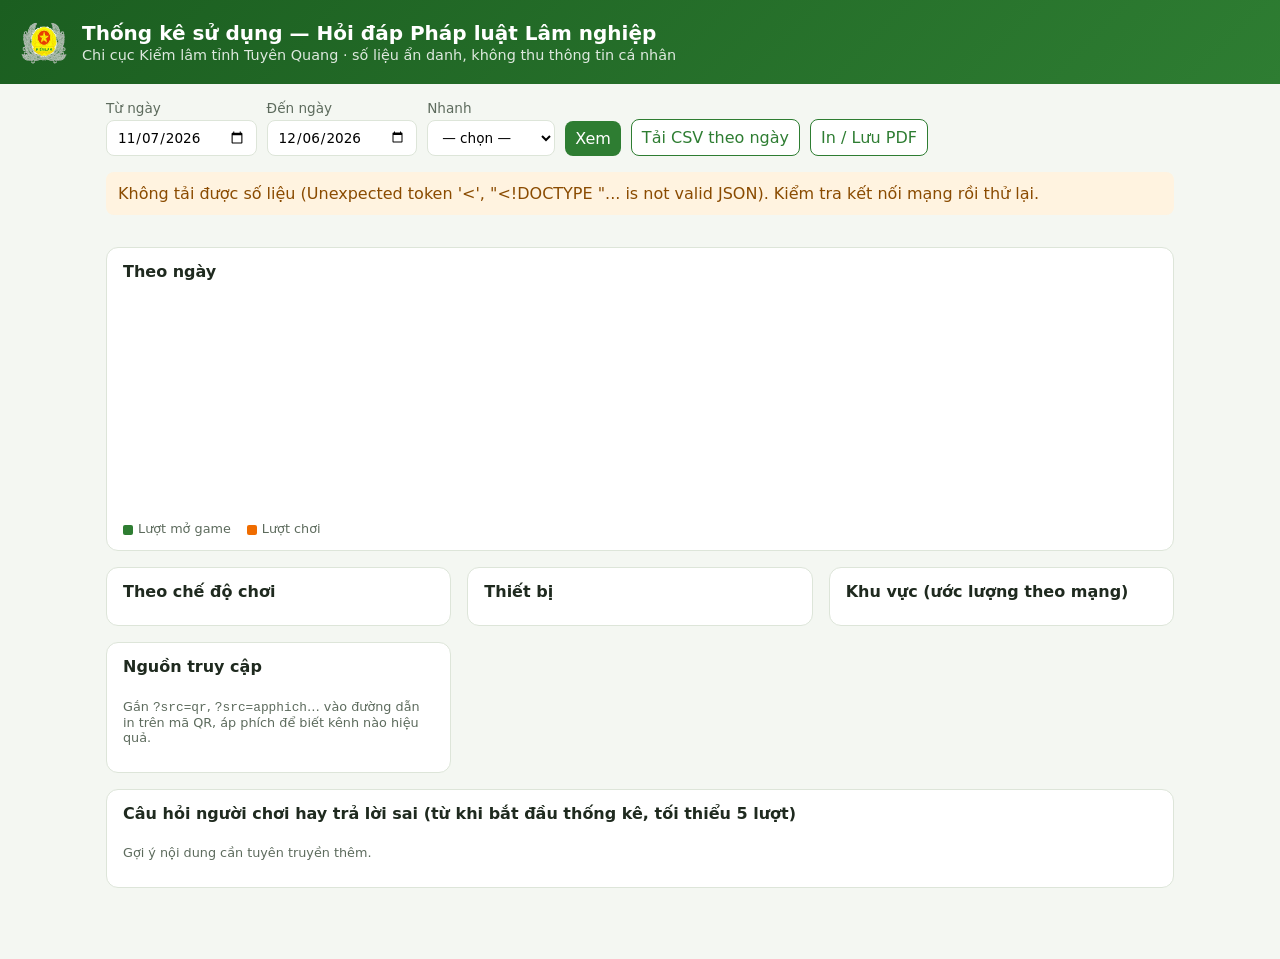
==== thongke.html @ 3b54ad27 "v1.1.0: Thêm thống kê lượt truy cập, lượt chơi (ẩn danh) - dem.js: bộ đếm phía trình duyệt, có hàng " ====
<!DOCTYPE html>
<html lang="vi">
<head>
<meta charset="UTF-8">
<meta name="viewport" content="width=device-width, initial-scale=1">
<meta name="robots" content="noindex">
<title>Thống kê — Hỏi đáp Pháp luật Lâm nghiệp</title>
<link rel="icon" type="image/png" href="LogoKiemlam.png">
<style>
  :root {
    --nen: #f4f7f2; --the: #ffffff; --chu: #1f2a1f; --phu: #5d6b5d; --vien: #dde5d9;
    --xanh: #2e7d32; --xanh-nhat: #a5d6a7; --cam: #ef6c00; --do: #c62828;
  }
  * { box-sizing: border-box; }
  body { margin: 0; font-family: system-ui, -apple-system, "Segoe UI", Roboto, Arial, sans-serif; background: var(--nen); color: var(--chu); }
  header { background: linear-gradient(135deg, #1b5e20, #2e7d32); color: #fff; padding: 18px 20px; display: flex; gap: 14px; align-items: center; flex-wrap: wrap; }
  header img { width: 48px; height: 48px; }
  header h1 { font-size: 1.25rem; margin: 0; }
  header p { margin: 2px 0 0; opacity: .85; font-size: .9rem; }
  main { max-width: 1100px; margin: 0 auto; padding: 16px; }
  .loc { display: flex; gap: 10px; flex-wrap: wrap; align-items: end; margin-bottom: 16px; }
  .loc label { font-size: .85rem; color: var(--phu); display: grid; gap: 4px; }
  .loc input, .loc button, .loc select { font: inherit; padding: 8px 10px; border: 1px solid var(--vien); border-radius: 8px; background: #fff; }
  .loc button { background: var(--xanh); color: #fff; border: 0; cursor: pointer; }
  .loc button.phu { background: #fff; color: var(--xanh); border: 1px solid var(--xanh); }
  .o { display: grid; grid-template-columns: repeat(auto-fit, minmax(160px, 1fr)); gap: 12px; margin-bottom: 16px; }
  .so { background: var(--the); border: 1px solid var(--vien); border-radius: 12px; padding: 14px; }
  .so b { display: block; font-size: 1.7rem; color: var(--xanh); font-variant-numeric: tabular-nums; }
  .so span { color: var(--phu); font-size: .85rem; }
  .so small { display: block; color: var(--phu); font-size: .75rem; margin-top: 4px; }
  section { background: var(--the); border: 1px solid var(--vien); border-radius: 12px; padding: 14px 16px; margin-bottom: 16px; }
  section h2 { font-size: 1rem; margin: 0 0 10px; }
  .luoi { display: grid; grid-template-columns: repeat(auto-fit, minmax(300px, 1fr)); gap: 16px; }
  .luoi section { margin: 0; }
  table { width: 100%; border-collapse: collapse; font-size: .9rem; }
  th, td { padding: 6px 8px; border-bottom: 1px solid var(--vien); text-align: left; vertical-align: top; }
  th { color: var(--phu); font-weight: 600; font-size: .8rem; }
  td.s { text-align: right; font-variant-numeric: tabular-nums; white-space: nowrap; }
  .thanh { height: 8px; background: var(--xanh-nhat); border-radius: 4px; }
  .bieudo { width: 100%; height: 220px; }
  .bieudo .cot { fill: var(--xanh); }
  .bieudo .cot2 { fill: var(--cam); }
  .bieudo text { font-size: 10px; fill: var(--phu); }
  .chuthich { display: flex; gap: 16px; font-size: .8rem; color: var(--phu); margin-top: 6px; }
  .chuthich i { display: inline-block; width: 10px; height: 10px; border-radius: 2px; margin-right: 5px; vertical-align: middle; }
  .bao { padding: 12px; border-radius: 8px; background: #fff3e0; color: #8a4b00; margin-bottom: 16px; display: none; }
  .nho { color: var(--phu); font-size: .8rem; }
  footer { text-align: center; color: var(--phu); font-size: .8rem; padding: 20px; }
  @media print { .loc { display: none; } body { background: #fff; } section, .so { break-inside: avoid; } }
</style>
</head>
<body>
<header>
  <img src="LogoKiemlam.png" alt="">
  <div>
    <h1>Thống kê sử dụng — Hỏi đáp Pháp luật Lâm nghiệp</h1>
    <p>Chi cục Kiểm lâm tỉnh Tuyên Quang · số liệu ẩn danh, không thu thông tin cá nhân</p>
  </div>
</header>
<main>
  <div class="loc">
    <label>Từ ngày <input type="date" id="tu"></label>
    <label>Đến ngày <input type="date" id="den"></label>
    <label>Nhanh
      <select id="nhanh">
        <option value="">— chọn —</option>
        <option value="7">7 ngày qua</option>
        <option value="30">30 ngày qua</option>
        <option value="thang">Tháng này</option>
        <option value="nam">Năm nay</option>
      </select>
    </label>
    <button id="xem">Xem</button>
    <button id="csv" class="phu">Tải CSV theo ngày</button>
    <button id="in" class="phu">In / Lưu PDF</button>
  </div>
  <div class="bao" id="bao"></div>

  <div class="o" id="o"></div>

  <section>
    <h2>Theo ngày</h2>
    <svg class="bieudo" id="bieudo" role="img" aria-label="Biểu đồ lượt mở game và lượt chơi theo ngày"></svg>
    <div class="chuthich"><span><i style="background:var(--xanh)"></i>Lượt mở game</span><span><i style="background:var(--cam)"></i>Lượt chơi</span></div>
  </section>

  <div class="luoi">
    <section><h2>Theo chế độ chơi</h2><table id="cheDo"></table></section>
    <section><h2>Thiết bị</h2><table id="thietBi"></table></section>
    <section><h2>Khu vực (ước lượng theo mạng)</h2><table id="vung"></table></section>
    <section><h2>Nguồn truy cập</h2><table id="nguon"></table>
      <p class="nho">Gắn <code>?src=qr</code>, <code>?src=apphich</code>… vào đường dẫn in trên mã QR, áp phích để biết kênh nào hiệu quả.</p></section>
  </div>

  <section style="margin-top:16px">
    <h2>Câu hỏi người chơi hay trả lời sai (từ khi bắt đầu thống kê, tối thiểu 5 lượt)</h2>
    <table id="cauSai"></table>
    <p class="nho">Gợi ý nội dung cần tuyên truyền thêm.</p>
  </section>
</main>
<footer id="chan"></footer>

<script src="questions_KL.js"></script>
<script src="question_ChuRung.js"></script>
<script src="question_CBLS.js"></script>
<script src="question_DVR.js"></script>
<script>
(function () {
  var TEN_CHE_DO = {
    kiemlam: 'Kiểm lâm', dan_tonghop: 'Nhân dân: Tổng hợp', dan_churung: 'Nhân dân: Chủ rừng',
    dan_cbls: 'Nhân dân: Kinh doanh, CBLS', dan_dvr: 'Nhân dân: Cơ sở nuôi ĐVR'
  };
  var TEN_THIET_BI = { mobile: 'Điện thoại', tablet: 'Máy tính bảng', desktop: 'Máy tính', 'khác': 'Không rõ' };
  var cauHoi = {}; // các bộ câu hỏi khai báo bằng const nên phải gọi tên trực tiếp
  try { if (typeof questions_KL !== 'undefined') questions_KL.forEach(function (q) { cauHoi[q.id] = q.question; }); } catch (e) {}
  try { if (typeof question_ChuRung !== 'undefined') question_ChuRung.forEach(function (q) { cauHoi[q.id] = q.question; }); } catch (e) {}
  try { if (typeof question_CBLS !== 'undefined') question_CBLS.forEach(function (q) { cauHoi[q.id] = q.question; }); } catch (e) {}
  try { if (typeof question_DVR !== 'undefined') question_DVR.forEach(function (q) { cauHoi[q.id] = q.question; }); } catch (e) {}

  var $ = function (id) { return document.getElementById(id); };
  var duLieu = null;
  function so(n) { return (Number(n) || 0).toLocaleString('vi-VN'); }
  function pt(a, b) { return b ? (100 * a / b).toFixed(1).replace('.', ',') + '%' : '—'; }
  function esc(s) { return String(s == null ? '' : s).replace(/[&<>"]/g, function (c) { return { '&': '&amp;', '<': '&lt;', '>': '&gt;', '"': '&quot;' }[c]; }); }
  function ngayVN(d) { var p = d.split('-'); return p[2] + '/' + p[1] + '/' + p[0]; }
  function homNay() { return new Date(Date.now() + 7 * 3600e3).toISOString().slice(0, 10); }
  function lui(d, n) { return new Date(Date.parse(d + 'T00:00:00Z') - n * 86400e3).toISOString().slice(0, 10); }

  function bang(el, dau, dong) {
    el.innerHTML = '<tr>' + dau.map(function (h, i) { return '<th' + (i ? ' class="s"' : '') + '>' + h + '</th>'; }).join('') + '</tr>' +
      (dong.length ? dong.map(function (r) { return '<tr>' + r.map(function (c, i) { return '<td' + (i ? ' class="s"' : '') + '>' + c + '</td>'; }).join('') + '</tr>'; }).join('')
        : '<tr><td colspan="' + dau.length + '" class="nho">Chưa có số liệu</td></tr>');
  }
  function bangTiLe(el, ds, ten) {
    var tong = ds.reduce(function (s, r) { return s + r.so; }, 0);
    bang(el, ['Tên', 'Lượt', 'Tỉ lệ'], ds.map(function (r) {
      return [esc(ten ? (ten[r.ten] || r.ten) : r.ten) + '<div class="thanh" style="width:' + (tong ? 100 * r.so / tong : 0) + '%"></div>', so(r.so), pt(r.so, tong)];
    }));
  }

  function veBieuDo(ds, tu, den) {
    var svg = $('bieudo'), W = svg.clientWidth || 800, H = 220, L = 36, B = 22, T = 8;
    var map = {}; ds.forEach(function (r) { map[r.day] = r; });
    var ngay = []; for (var d = tu; d <= den && ngay.length < 400; d = lui(d, -1)) ngay.push(d);
    var max = Math.max(1, Math.max.apply(null, ngay.map(function (d) { return (map[d] || {}).luot_mo || 0; })));
    var bw = (W - L) / ngay.length, h = H - B - T, out = '';
    for (var k = 0; k <= 4; k++) {
      var y = T + h - h * k / 4;
      out += '<line x1="' + L + '" x2="' + W + '" y1="' + y + '" y2="' + y + '" stroke="#e5ebe2"/>' +
        '<text x="' + (L - 4) + '" y="' + (y + 3) + '" text-anchor="end">' + Math.round(max * k / 4) + '</text>';
    }
    ngay.forEach(function (d, i) {
      var r = map[d] || {}, x = L + i * bw, a = (r.luot_mo || 0) / max * h, b = (r.luot_choi || 0) / max * h;
      var w = Math.max(1, bw * 0.42);
      out += '<rect class="cot" x="' + (x + bw * 0.08) + '" y="' + (T + h - a) + '" width="' + w + '" height="' + a + '"><title>' + ngayVN(d) + ': ' + (r.luot_mo || 0) + ' lượt mở</title></rect>';
      out += '<rect class="cot2" x="' + (x + bw * 0.5) + '" y="' + (T + h - b) + '" width="' + w + '" height="' + b + '"><title>' + ngayVN(d) + ': ' + (r.luot_choi || 0) + ' lượt chơi</title></rect>';
      var buoc = Math.ceil(ngay.length / 10);
      if (i % buoc === 0) out += '<text x="' + (x + bw / 2) + '" y="' + (H - 6) + '" text-anchor="middle">' + d.slice(8) + '/' + d.slice(5, 7) + '</text>';
    });
    svg.setAttribute('viewBox', '0 0 ' + W + ' ' + H);
    svg.innerHTML = out;
  }

  function hien(j) {
    duLieu = j;
    var t = j.tong || {}, a = j.tu_dau || {};
    var o = [
      ['Lượt mở game', so(t.luot_mo), 'Từ đầu: ' + so(a.luot_mo)],
      ['Người dùng (ước tính)', so(t.khach), 'Từ đầu: ' + so(a.khach)],
      ['Lượt chơi', so(t.luot_choi), 'Từ đầu: ' + so(a.luot_choi)],
      ['Chơi hết lượt', so(t.hoan_thanh), 'Tỉ lệ: ' + pt(t.hoan_thanh, t.luot_choi)],
      ['Câu đã trả lời', so(t.cau_tra_loi), 'Đúng: ' + pt(t.cau_dung, t.cau_tra_loi)],
      ['Điểm TB (lượt hoàn thành)', t.diem_tb == null ? '—' : Number(t.diem_tb).toFixed(1).replace('.', ',') + '/20', '']
    ];
    $('o').innerHTML = o.map(function (x) { return '<div class="so"><span>' + x[0] + '</span><b>' + x[1] + '</b><small>' + x[2] + '</small></div>'; }).join('');
    veBieuDo(j.theo_ngay || [], j.tu, j.den);
    bang($('cheDo'), ['Chế độ', 'Lượt chơi', 'Hết lượt', 'Điểm TB'], (j.theo_che_do || []).map(function (r) {
      return [esc(TEN_CHE_DO[r.mode] || r.mode || 'Không rõ'), so(r.luot_choi), so(r.hoan_thanh), r.diem_tb == null ? '—' : Number(r.diem_tb).toFixed(1).replace('.', ',')];
    }));
    bangTiLe($('thietBi'), j.theo_thiet_bi || [], TEN_THIET_BI);
    bangTiLe($('vung'), j.theo_vung || []);
    bangTiLe($('nguon'), j.theo_nguon || []);
    bang($('cauSai'), ['Câu hỏi', 'Lượt gặp', 'Tỉ lệ sai'], (j.cau_hay_sai || []).map(function (r) {
      return ['<b>' + esc(r.qid) + '</b> ' + esc(cauHoi[r.qid] || ''), so(r.shown), String(r.ti_le_sai).replace('.', ',') + '%'];
    }));
    $('chan').textContent = 'Số liệu từ ' + ngayVN(j.tu) + ' đến ' + ngayVN(j.den) +
      (a.tu_ngay ? ' · bắt đầu thống kê ' + ngayVN(a.tu_ngay) : '') + ' · cập nhật ' + new Date(j.cap_nhat).toLocaleString('vi-VN');
  }

  function tai() {
    var tu = $('tu').value, den = $('den').value;
    $('bao').style.display = 'none';
    fetch('/api/thong-ke?tu=' + tu + '&den=' + den)
      .then(function (r) { return r.json(); })
      .then(function (j) { if (!j.ok) throw new Error(j.error || 'lỗi'); hien(j); })
      .catch(function (e) {
        $('bao').textContent = 'Không tải được số liệu (' + e.message + '). Kiểm tra kết nối mạng rồi thử lại.';
        $('bao').style.display = 'block';
      });
  }

  $('den').value = homNay(); $('tu').value = lui(homNay(), 29);
  $('xem').onclick = tai;
  $('nhanh').onchange = function () {
    var v = this.value, h = homNay();
    if (!v) return;
    $('den').value = h;
    $('tu').value = v === 'thang' ? h.slice(0, 8) + '01' : v === 'nam' ? h.slice(0, 5) + '01-01' : lui(h, Number(v) - 1);
    tai();
  };
  $('in').onclick = function () { window.print(); };
  $('csv').onclick = function () {
    if (!duLieu) return;
    var dong = [['Ngày', 'Lượt mở game', 'Người dùng', 'Lượt chơi', 'Chơi hết lượt']];
    (duLieu.theo_ngay || []).forEach(function (r) { dong.push([ngayVN(r.day), r.luot_mo, r.khach, r.luot_choi, r.hoan_thanh]); });
    var csv = '﻿' + dong.map(function (r) { return r.join(','); }).join('\r\n');
    var a = document.createElement('a');
    a.href = URL.createObjectURL(new Blob([csv], { type: 'text/csv;charset=utf-8' }));
    a.download = 'thong-ke-hoi-dap-' + duLieu.tu + '_' + duLieu.den + '.csv';
    a.click();
  };
  window.addEventListener('resize', function () { if (duLieu) veBieuDo(duLieu.theo_ngay || [], duLieu.tu, duLieu.den); });
  tai();
})();
</script>
</body>
</html>
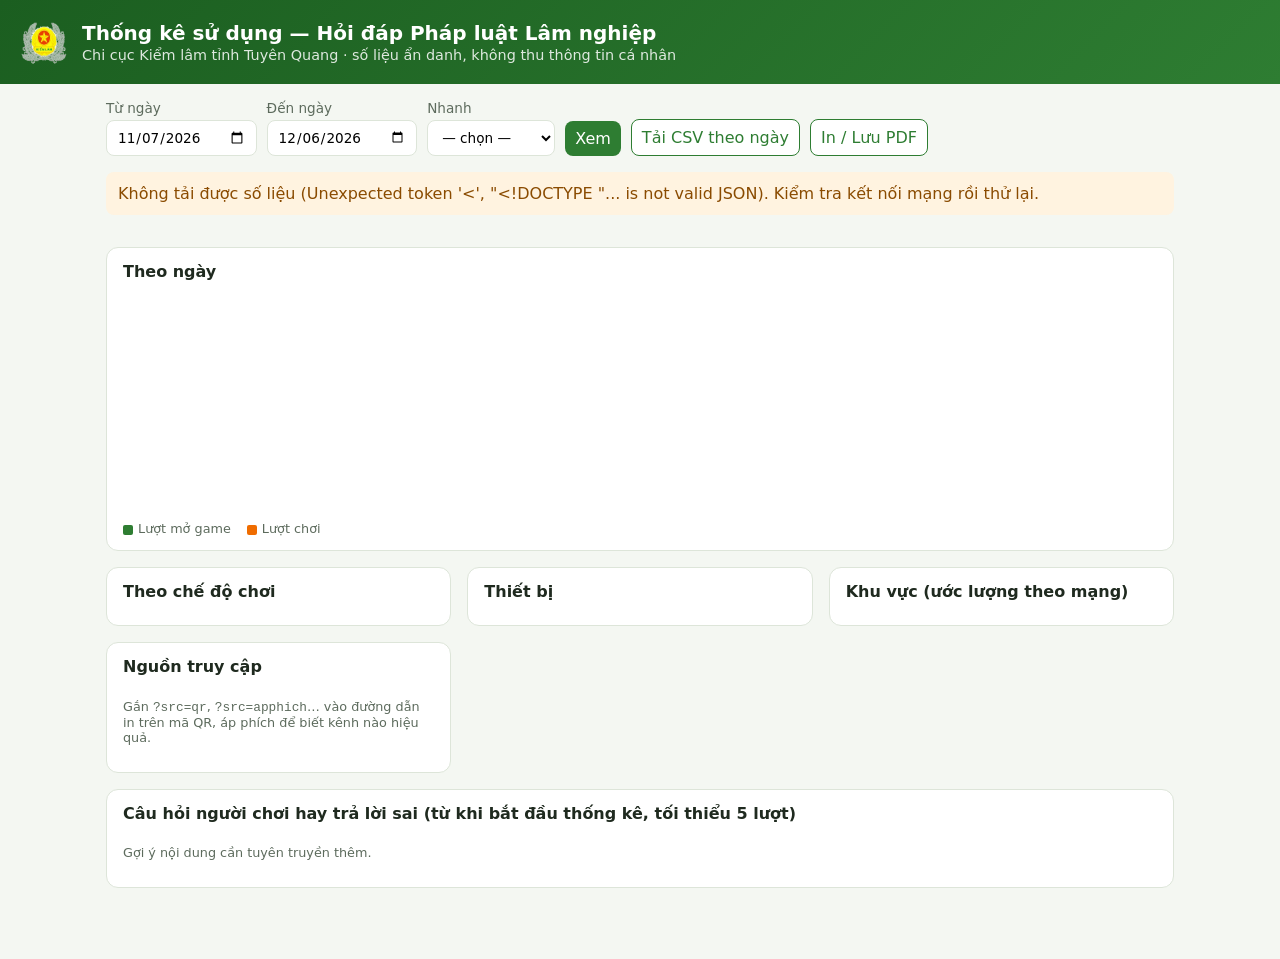
==== commit ba35d0ae: "v1.2.0: Nhẹ hơn, chơi được khi mất mạng, cài như ứng dụng - Ảnh thu về đúng cỡ hiển thị, chuyển WebP" ====
--- a/thongke.html
+++ b/thongke.html
@@ -5,7 +5,7 @@
 <meta name="viewport" content="width=device-width, initial-scale=1">
 <meta name="robots" content="noindex">
 <title>Thống kê — Hỏi đáp Pháp luật Lâm nghiệp</title>
-<link rel="icon" type="image/png" href="LogoKiemlam.png">
+<link rel="icon" type="image/png" href="favicon-32.png">
 <style>
   :root {
     --nen: #f4f7f2; --the: #ffffff; --chu: #1f2a1f; --phu: #5d6b5d; --vien: #dde5d9;
@@ -51,7 +51,7 @@
 </head>
 <body>
 <header>
-  <img src="LogoKiemlam.png" alt="">
+  <img src="LogoKiemlam.webp" alt="">
   <div>
     <h1>Thống kê sử dụng — Hỏi đáp Pháp luật Lâm nghiệp</h1>
     <p>Chi cục Kiểm lâm tỉnh Tuyên Quang · số liệu ẩn danh, không thu thông tin cá nhân</p>
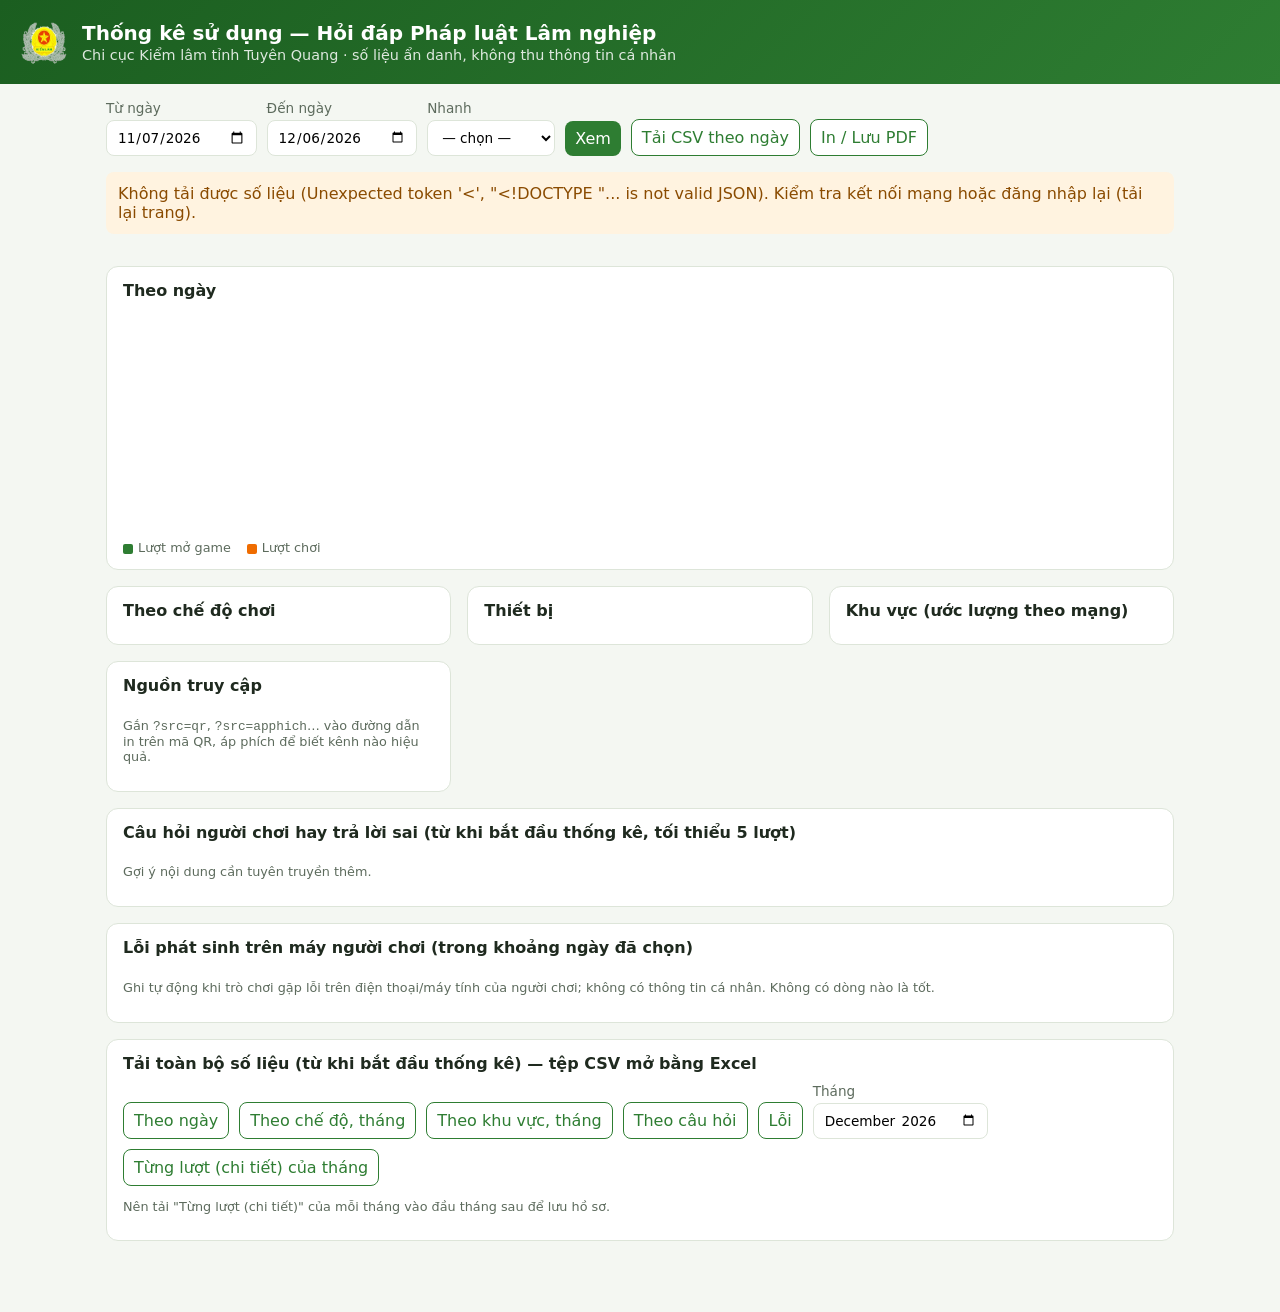
==== commit af651171: "v1.3.0: Vận hành chuyên nghiệp - Ghi lỗi JS trên máy người chơi (dem.js, bảng errors, mục "Lỗi" trên" ====
--- a/thongke.html
+++ b/thongke.html
@@ -97,6 +97,26 @@
     <table id="cauSai"></table>
     <p class="nho">Gợi ý nội dung cần tuyên truyền thêm.</p>
   </section>
+
+  <section>
+    <h2>Lỗi phát sinh trên máy người chơi (trong khoảng ngày đã chọn)</h2>
+    <table id="loi"></table>
+    <p class="nho">Ghi tự động khi trò chơi gặp lỗi trên điện thoại/máy tính của người chơi; không có thông tin cá nhân. Không có dòng nào là tốt.</p>
+  </section>
+
+  <section>
+    <h2>Tải toàn bộ số liệu (từ khi bắt đầu thống kê) — tệp CSV mở bằng Excel</h2>
+    <div class="loc" style="margin:0">
+      <button class="phu" data-xuat="ngay">Theo ngày</button>
+      <button class="phu" data-xuat="che-do">Theo chế độ, tháng</button>
+      <button class="phu" data-xuat="khu-vuc">Theo khu vực, tháng</button>
+      <button class="phu" data-xuat="cau-hoi">Theo câu hỏi</button>
+      <button class="phu" data-xuat="loi">Lỗi</button>
+      <label class="nho">Tháng <input type="month" id="thangXuat"></label>
+      <button class="phu" data-xuat="su-kien">Từng lượt (chi tiết) của tháng</button>
+    </div>
+    <p class="nho">Nên tải "Từng lượt (chi tiết)" của mỗi tháng vào đầu tháng sau để lưu hồ sơ.</p>
+  </section>
 </main>
 <footer id="chan"></footer>
 
@@ -180,6 +200,10 @@
     bangTiLe($('thietBi'), j.theo_thiet_bi || [], TEN_THIET_BI);
     bangTiLe($('vung'), j.theo_vung || []);
     bangTiLe($('nguon'), j.theo_nguon || []);
+    bang($('loi'), ['Lỗi', 'Phiên bản', 'Số lần', 'Số máy', 'Lần cuối'], (j.loi_gan_day || []).map(function (r) {
+      return ['<b>' + esc(r.msg) + '</b><div class="nho">' + esc(r.src || '') + ' · ' + esc(r.trinh_duyet || '') + '</div>',
+        esc(r.v || ''), so(r.so_lan), so(r.so_may), new Date(r.lan_cuoi).toLocaleString('vi-VN')];
+    }));
     bang($('cauSai'), ['Câu hỏi', 'Lượt gặp', 'Tỉ lệ sai'], (j.cau_hay_sai || []).map(function (r) {
       return ['<b>' + esc(r.qid) + '</b> ' + esc(cauHoi[r.qid] || ''), so(r.shown), String(r.ti_le_sai).replace('.', ',') + '%'];
     }));
@@ -194,12 +218,12 @@
       .then(function (r) { return r.json(); })
       .then(function (j) { if (!j.ok) throw new Error(j.error || 'lỗi'); hien(j); })
       .catch(function (e) {
-        $('bao').textContent = 'Không tải được số liệu (' + e.message + '). Kiểm tra kết nối mạng rồi thử lại.';
+        $('bao').textContent = 'Không tải được số liệu (' + e.message + '). Kiểm tra kết nối mạng hoặc đăng nhập lại (tải lại trang).';
         $('bao').style.display = 'block';
       });
   }
 
-  $('den').value = homNay(); $('tu').value = lui(homNay(), 29);
+  $('den').value = homNay(); $('tu').value = lui(homNay(), 29); $('thangXuat').value = homNay().slice(0, 7);
   $('xem').onclick = tai;
   $('nhanh').onchange = function () {
     var v = this.value, h = homNay();
@@ -209,11 +233,17 @@
     tai();
   };
   $('in').onclick = function () { window.print(); };
+  Array.prototype.forEach.call(document.querySelectorAll('[data-xuat]'), function (b) {
+    b.onclick = function () {
+      var l = b.getAttribute('data-xuat');
+      location.href = '/api/xuat?loai=' + l + (l === 'su-kien' && $('thangXuat').value ? '&thang=' + $('thangXuat').value : '');
+    };
+  });
   $('csv').onclick = function () {
     if (!duLieu) return;
     var dong = [['Ngày', 'Lượt mở game', 'Người dùng', 'Lượt chơi', 'Chơi hết lượt']];
     (duLieu.theo_ngay || []).forEach(function (r) { dong.push([ngayVN(r.day), r.luot_mo, r.khach, r.luot_choi, r.hoan_thanh]); });
-    var csv = '﻿' + dong.map(function (r) { return r.join(','); }).join('\r\n');
+    var csv = '\ufeff' + dong.map(function (r) { return r.join(','); }).join('\r\n');
     var a = document.createElement('a');
     a.href = URL.createObjectURL(new Blob([csv], { type: 'text/csv;charset=utf-8' }));
     a.download = 'thong-ke-hoi-dap-' + duLieu.tu + '_' + duLieu.den + '.csv';
